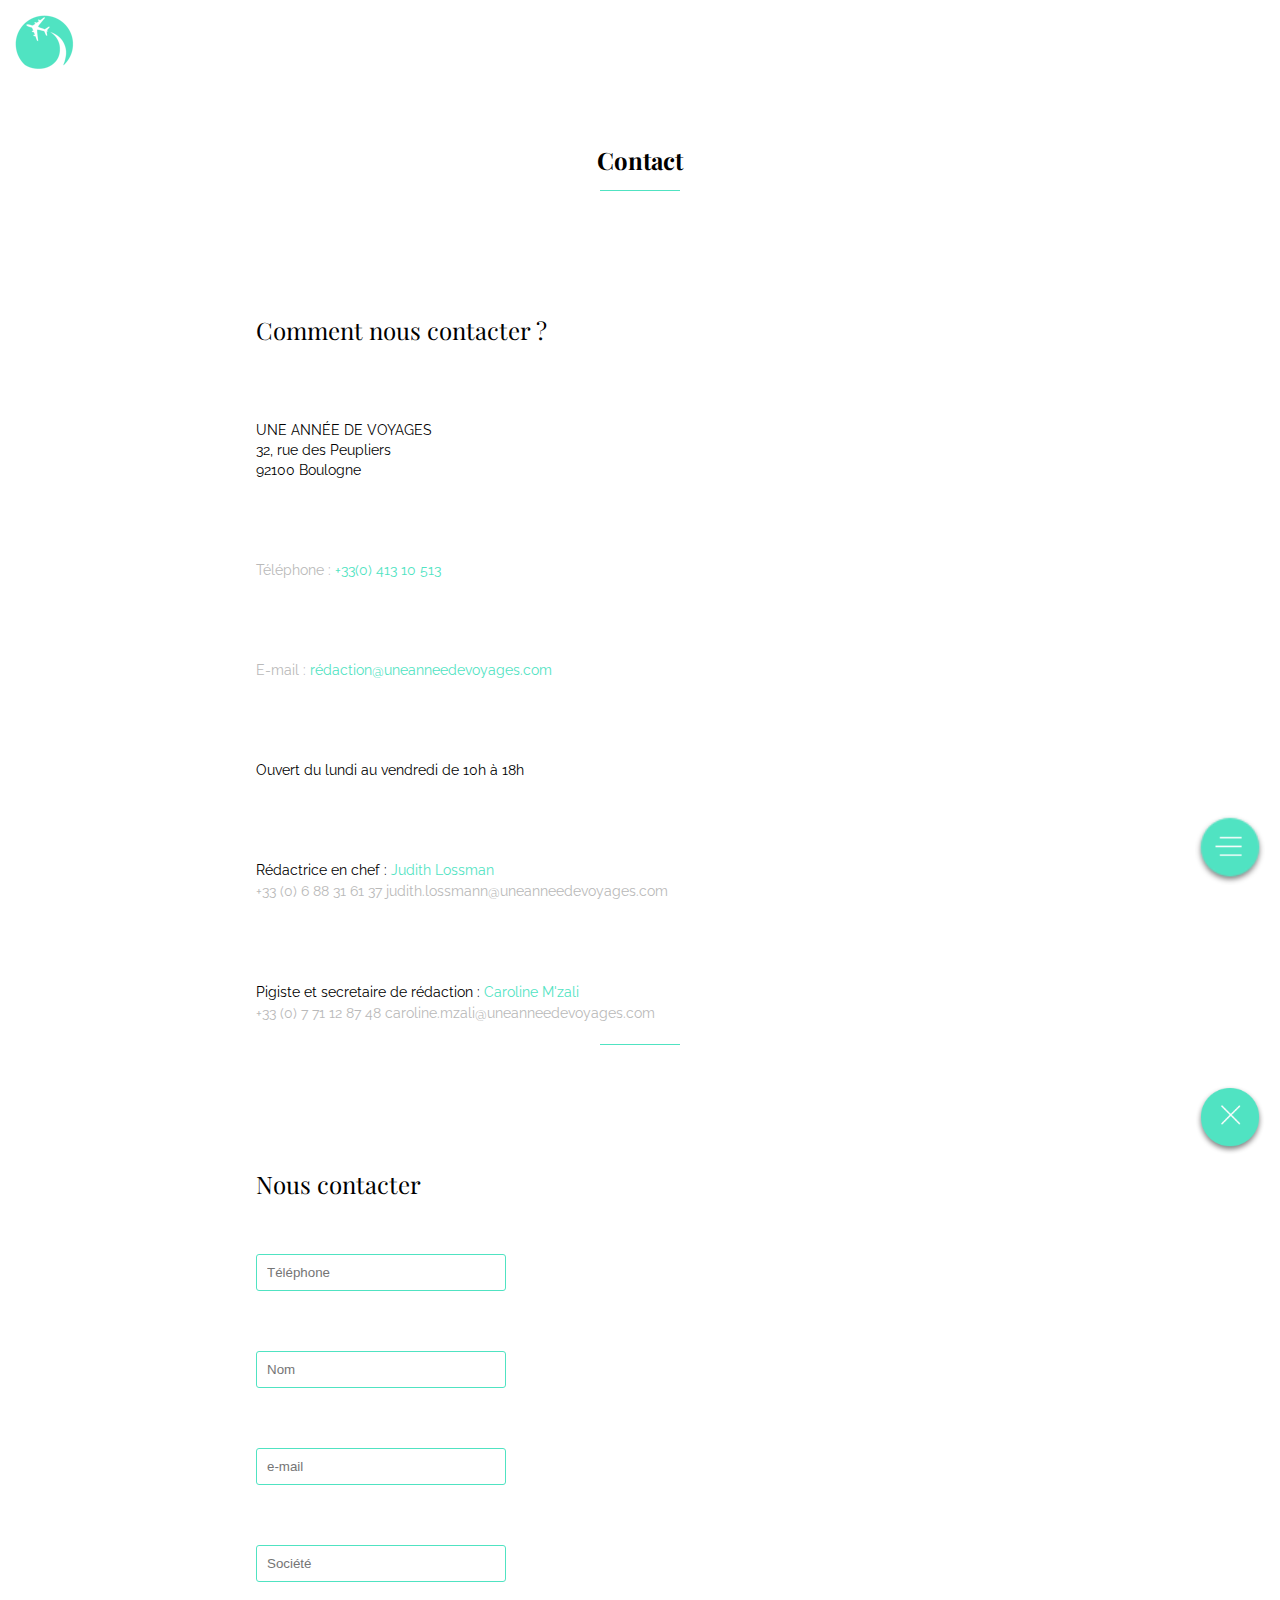
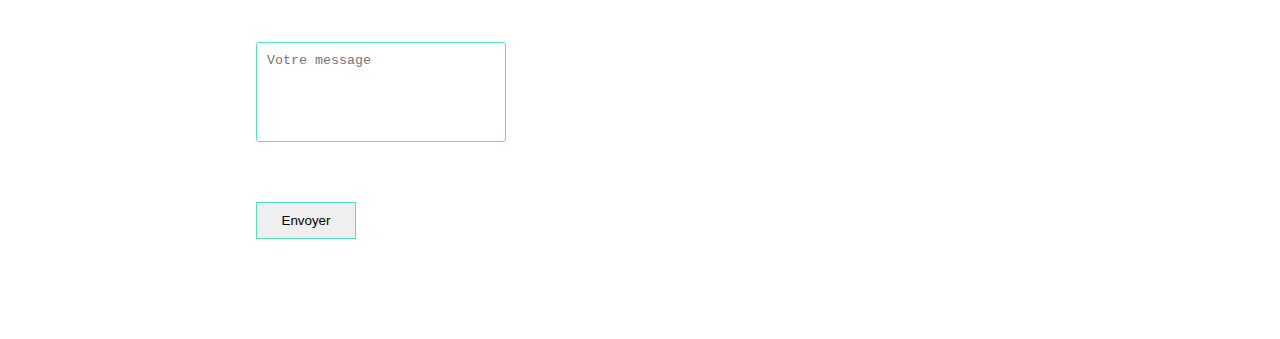
==== contact.html @ 855d5d45 "ad" ====
<html>

<head>
  <meta charset="UTF-8">
  <meta name="viewport" content="width=device-width, initial-scale=1.0">
  <meta http-equiv="X-UA-Compatible" content="ie=edge">
  <link rel="stylesheet" href="./src/css/reset.css">
  <link rel="stylesheet" href="./src/css/contact.css">
  <link href="https://fonts.googleapis.com/css?family=Playfair+Display" rel="stylesheet">
  <title>Une Année De Voyages - Contact</title>
</head>

<body>

  <section id="menu-section" class="menu_section">
    <div class="menu_section_container">
      <ul class="menu_section_list_container">
        <li class="menu_section_list_item_container"><a class="menu_section_list_item" href="index.html">Accueil</a></li>
        <li class="menu_section_list_item_container"><a class="menu_section_list_item" href="magazines.html">Magazines</a></li>
        <li class="menu_section_list_item_container"><a class="menu_section_list_item" href="top.html">TOP 100</a></li>
        <li class="menu_section_list_item_container"><a class="menu_section_list_item" href="about.html">À propos</a></li>
        <li class="menu_section_list_item_container"><a class="menu_section_list_item" href="contact.html">Contactez-nous</a></li>
      </ul>
      <div>
        <a href="index.html">
        <img src="./src/img/logo.png" alt="Logo" id="menu-logo-img">
        </a>
      </div>
    </div>
  </section>

  <div class="scroll_container">
    <div class="logo_container">
      <a href="index.html">
      <img src="./src/img/logo.png" alt="Logo">
      </a>
    </div>
    <div id="menu-button" class="menu_container">
      <img id="menu-button-img" class="menu_img_button" src="./src/img/menu.png" alt="Menu">
    </div>
    <div id="menu-button-open" class="menu_container">
      <img id="menu-button-open-img" class="menu_img_button" src="./src/img/menu-open.png" alt="Menu">
    </div>
    <section class="contact">
      <div class="contactContainer">

        <div class="contact-textContainer">

          <h1 class="contact-title">Contact</h1>
        </div>
        <div class="bluebar"></div>
        <div class="contact-infoContainer">
          <h2 class="contact-infoTitle">Comment nous contacter ?</h2>
          <p class="contact-infoAddress">UNE ANNÉE DE VOYAGES <br> 32, rue des Peupliers <br> 92100 Boulogne</p>
          <p class="contact-infoTel">Téléphone : <a href="tel:+33(0) 413 10 513" class="contact-infoTel-number">+33(0) 413 10 513</a></p>
          <p class="contact-infoMail">E-mail : <a href="mailto:rédaction@uneanneedevoyages.com" class="contact-infoMail-mail">rédaction@uneanneedevoyages.com</a></p>
          <p class="contact-infoHours">Ouvert du lundi au vendredi de 10h à 18h</p>
          <div class="contact-infoPeople">
            <p class="contact-infoPeople">Rédactrice en chef : <span>Judith Lossman</span> </p>
            <a href="tel:+33 (0) 6 88 31 61 37" class="contact-infoPeople-phone">+33 (0) 6 88 31 61 37</a>
            <a href="mailto:judith.lossmann@uneanneedevoyages.com" class="contact-infoPeople-mail">judith.lossmann@uneanneedevoyages.com</a>
          </div>
          <div class="contact-infoPeople">
            <p class="contact-infoPeople">Pigiste et secretaire de rédaction : <span>Caroline M'zali</span> </p>
            <a href="tel:+33 (0) 7 71 12 87 48" class="contact-infoPeople-phone">+33 (0) 7 71 12 87 48</a>
            <a href="mailto:caroline.mzali@uneanneedevoyages.com" class="contact-infoPeople-mail">caroline.mzali@uneanneedevoyages.com</a>
          </div>
          <div class="bluebar"></div>
        </div>

        <form class="contact-form">
          <h2 class="contact-formTitle">Nous contacter</h2>

          <input type="tel" class="contact-formInputs" placeholder="Téléphone">
          <input type="text" class="contact-formInputs" placeholder="Nom">
          <input type="email" class="contact-formInputs" placeholder="e-mail">
          <input type="text" class="contact-formInputs" placeholder="Société">
          <textarea rows="4" type="text" name="" value="" class="contact-formInput" placeholder="Votre message"></textarea>
          <button type="submit" name="Envoyer" value="Envoyer" class="button">Envoyer</button>

        </form>


      </div>

    </section>

    <script src="https://ajax.aspnetcdn.com/ajax/jQuery/jquery-3.3.1.min.js"></script>
    <script type="text/javascript" src="./src/js/main.js"></script>
</body>

</html>
---- src/css/contact.css ----
@import url('https://fonts.googleapis.com/css?family=Playfair+Display');
@import url('https://fonts.googleapis.com/css?family=Raleway');
html {
  font-size: 62.5%;
}

body {
  font-size: 1.4rem;
  font-family: "Raleway", sans-serif;
}

textarea {
  resize: none;
  outline: none;
}

.menu_container:hover {
  transform: scale(1.2);
}

.menu_container:active {
  transition: .1s all;
  transform: scale(1);
}

.menu_img_button {
  width: 70px;
}


.contact {
  margin-top: 150px;
  margin-bottom: 100px;
  width: 100vw;
  background-color: white;
}

.contactContainer {
  margin: 0 20%;
  font-size: 14px;
  line-height: 20px;
  font-family: "Raleway", sans-serif;
}

.contact-textContainer {
  width: 100%;
  display: flex;
  justify-content: center;
}

.bluebar {
  position: absolute;
  margin-top: 20px;
  left: 50%;
  transform: translate(-50%, 0);
  justify-content: center;
  height: 1px;
  width: 80px;
  background-color: #50E3C2;
}

.contact-title {
  font-size: 2.4rem;
  font-weight: bold;
  font-family: "Playfair Display", serif;
}

.contact-trait {
  width: 80px;
  height: 1px;
  background-color: #50E3C2;
  margin-top: 20px;
  margin-left: 0;
}

.contact-infoContainer {
  width: 100%;
  margin: 150px 0;
}

.contact-infoTitle {
  font-size: 2.4rem;
  font-weight: normal;
  font-family: "Playfair Display", serif;
}

.contact-infoAddress {
  margin-top: 80px;
}

.contact-infoTel {
  margin-top: 80px;
  color: #B9B9B9;
}

.contact-infoTel-number {
  text-decoration: none;
  color: #50E3C2
}

.contact-infoMail {
  margin-top: 80px;
  color: #B9B9B9;
}

.contact-infoMail-mail {
  text-decoration: none;
  color: #50E3C2;
}

.contact-infoHours {
  margin-top: 80px;
}

.contact-infoPeople {
  margin-top: 80px;
  line-height: 1.5;
}

span {
  color: #50E3C2;
}

.contact-infoPeople-phone {
  transition: .3s all;
  text-decoration: none;
  color: #B9B9B9;
}

.contact-infoPeople-phone:hover {
  color: #50E3C2;
}

.contact-infoPeople-mail {
  transition: .3s all;
  text-decoration: none;
  color: #B9B9B9;
}

.contact-infoPeople-mail:hover {
  text-decoration: none;
  color: #50E3C2;
}

.contact-trait2 {
  width: 80px;
  height: 1px;
  background-color: #50E3C2;
  margin-top: 25px;
  margin-left: 50%;
}

.contact-form {
  width: 100%;
  display: flex;
  flex-direction: column;
  font-size: 14px;
  line-height: 20px;
  font-family: "Raleway", sans-serif;
}

.contact-formTitle {
  font-size: 2.4rem;
  font-weight: normal;
  font-family: "Playfair Display", serif;
}

.contact-formInputs {
  width: 250px;
  border-color: #50E3C2;
  padding: 10px;
  outline: 0;
  border: 1px solid #50E3C2;
  border-radius: 3px;
  margin-top: 60px;
}

.contact-formInput {
  width: 250px;
  padding: 10px;
  margin-top: 60px;
  height: 100px;
  border: 1px solid #50E3C2;
  border-radius: 3px;
}

.button {
  width: 100px;
  margin-top: 60px;
  border: 1px solid #50E3C2;
  padding: 10px 20px;
  color: #000;
  transition: .3s all;
  cursor: pointer;
  text-decoration: none;
  outline: 0;
}

.button:hover {
  color: #FFF;
  background-color: #50E3C2;
}

.button:active {
  background-color: #39A28B;
}

.menu_section {
  transition: .7s all;
  z-index: 1;
  height: 50vh;
  width: 100vw;
  background-color: #FFF;
  position: fixed;
  top: -100%;
  border-bottom: solid 1px #50E3C2;
}

.menu_section_container {
  width: 100%;
  height: 100%;
  display: flex;
  align-items: center;
  margin-left: 10%;
}

.menu_section_list_item {
  text-decoration: none;
  transition: .3s all;
  color: #B9B9B9;
  cursor: pointer;
  font-size: 1.6rem;
}

.menu_section_list_item_container {
  margin-top: 25px;
  margin-bottom: 25px;
}

.menu_section_list_item:hover {
  color: #000;
  padding-left: 10px;
}

.menu_section_logo_container {
  width: 100%;
  position: absolute;
  right: 0;
}

.logo_container {
  position: fixed;
  left: 0;
  top: 0;
  margin: 15px;
}

.menu_container {
  cursor: pointer;
  transition: all .7s;
  position: fixed;
  right: 0;
  bottom: 0;
  margin: 15px;
}

#menu-logo-img {
  position: absolute;
  right: 0;
  top: 0;
  margin: 80px;
}

#menu-button-open {
  bottom: -30%;
}
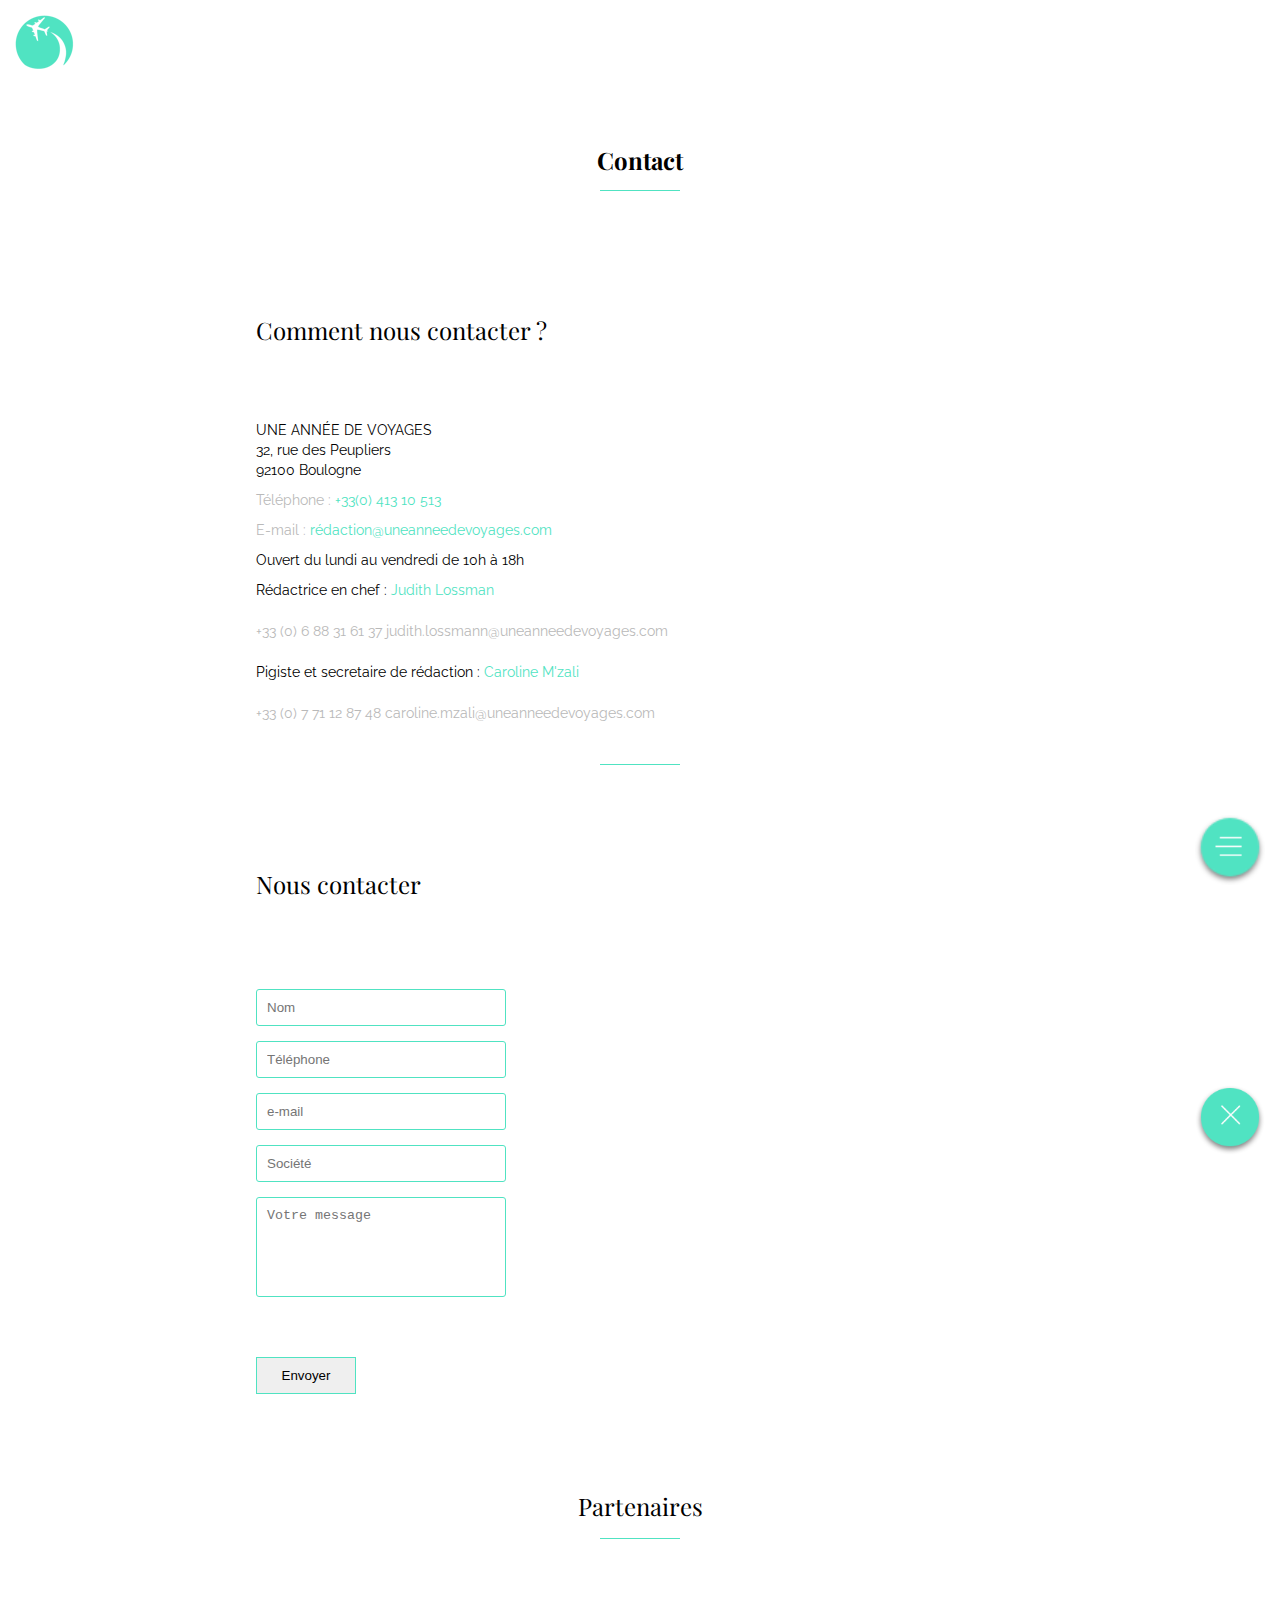
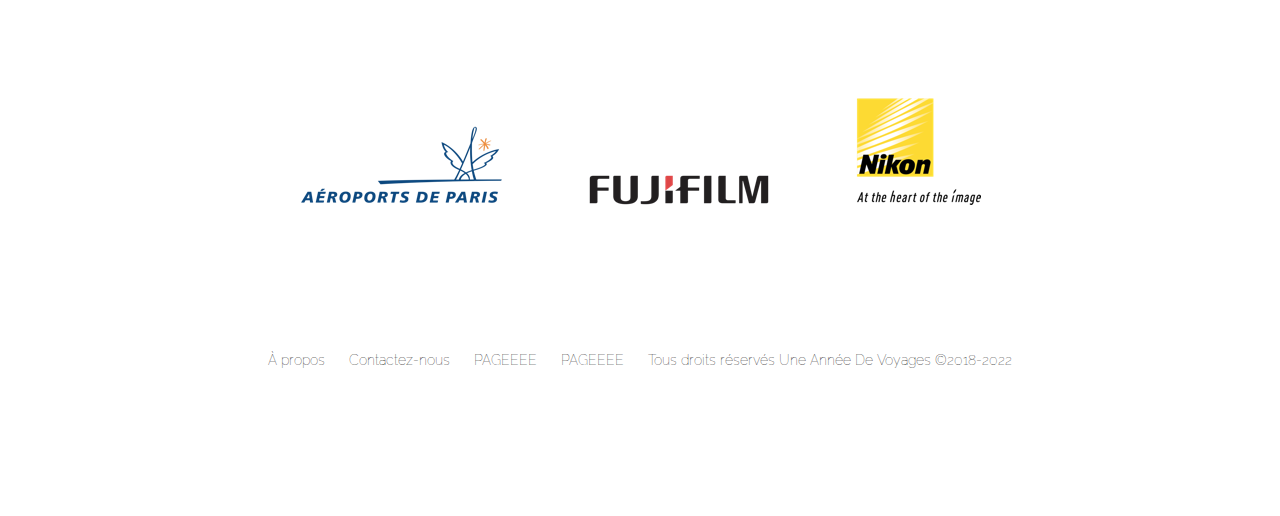
==== commit 98a88d12: "final" ====
--- a/contact.html
+++ b/contact.html
@@ -41,6 +41,7 @@
     <div id="menu-button-open" class="menu_container">
       <img id="menu-button-open-img" class="menu_img_button" src="./src/img/menu-open.png" alt="Menu">
     </div>
+
     <section class="contact">
       <div class="contactContainer">
 
@@ -70,14 +71,12 @@
 
         <form class="contact-form">
           <h2 class="contact-formTitle">Nous contacter</h2>
-
+          <input type="text" class="contact-formInputs" placeholder="Nom">
           <input type="tel" class="contact-formInputs" placeholder="Téléphone">
-          <input type="text" class="contact-formInputs" placeholder="Nom">
           <input type="email" class="contact-formInputs" placeholder="e-mail">
           <input type="text" class="contact-formInputs" placeholder="Société">
           <textarea rows="4" type="text" name="" value="" class="contact-formInput" placeholder="Votre message"></textarea>
           <button type="submit" name="Envoyer" value="Envoyer" class="button">Envoyer</button>
-
         </form>
 
 
@@ -85,6 +84,38 @@
 
     </section>
 
+    <footer class="footer">
+      <h2 class="footer-title">Partenaires</h2>
+      <div class="bluebar"></div>
+      <div class="footer-imgContainer">
+        <img src="./src/img/af.png" alt="Aéroport" class="footer-img">
+        <img src="./src/img/fuji.png" alt="Fujifilm" class="footer-img">
+        <img src="./src/img/nikon.png" alt="Nikon" class="footer-img">
+      </div>
+      <div class="footer-pages">
+        <a href="about.html" class="footer-pageLink">
+          <p class="footer-page">À propos</p>
+        </a>
+        <a href="contact.html" class="footer-pageLink">
+          <p class="footer-page">Contactez-nous</p>
+        </a>
+        <a href="" class="footer-pageLink">
+          <p class="footer-page">PAGEEEE</p>
+        </a>
+        <a href="" class="footer-pageLink">
+          <p class="footer-page">PAGEEEE</p>
+        </a>
+        <a href="" class="footer-pageLink">
+          <p class="footer-page">Tous droits réservés Une Année De Voyages ©2018-2022
+
+          </p>
+        </a>
+
+      </div>
+
+    </footer>
+
+
     <script src="https://ajax.aspnetcdn.com/ajax/jQuery/jquery-3.3.1.min.js"></script>
     <script type="text/javascript" src="./src/js/main.js"></script>
 </body>
--- a/src/css/contact.css
+++ b/src/css/contact.css
@@ -79,17 +79,18 @@
 }
 
 .contact-infoTitle {
+  margin-bottom: 80px;
   font-size: 2.4rem;
   font-weight: normal;
   font-family: "Playfair Display", serif;
 }
 
 .contact-infoAddress {
-  margin-top: 80px;
+  margin-top: 10px;
 }
 
 .contact-infoTel {
-  margin-top: 80px;
+  margin-top: 10px;
   color: #B9B9B9;
 }
 
@@ -99,7 +100,7 @@
 }
 
 .contact-infoMail {
-  margin-top: 80px;
+  margin-top: 10px;
   color: #B9B9B9;
 }
 
@@ -109,12 +110,13 @@
 }
 
 .contact-infoHours {
-  margin-top: 80px;
+  margin-top: 10px;
 }
 
 .contact-infoPeople {
-  margin-top: 80px;
+  margin-top: 10px;
   line-height: 1.5;
+  margin-bottom: 20px;
 }
 
 span {
@@ -140,14 +142,6 @@
 .contact-infoPeople-mail:hover {
   text-decoration: none;
   color: #50E3C2;
-}
-
-.contact-trait2 {
-  width: 80px;
-  height: 1px;
-  background-color: #50E3C2;
-  margin-top: 25px;
-  margin-left: 50%;
 }
 
 .contact-form {
@@ -160,10 +154,12 @@
 }
 
 .contact-formTitle {
+  margin-bottom: 80px;
   font-size: 2.4rem;
   font-weight: normal;
   font-family: "Playfair Display", serif;
 }
+
 
 .contact-formInputs {
   width: 250px;
@@ -172,13 +168,13 @@
   outline: 0;
   border: 1px solid #50E3C2;
   border-radius: 3px;
-  margin-top: 60px;
+  margin-top: 15px;
 }
 
 .contact-formInput {
   width: 250px;
   padding: 10px;
-  margin-top: 60px;
+  margin-top: 15px;
   height: 100px;
   border: 1px solid #50E3C2;
   border-radius: 3px;
@@ -207,7 +203,7 @@
 
 .menu_section {
   transition: .7s all;
-  z-index: 1;
+  z-index: 3;
   height: 50vh;
   width: 100vw;
   background-color: #FFF;
@@ -274,3 +270,59 @@
 #menu-button-open {
   bottom: -30%;
 }
+
+/* FOOTER SECTION */
+
+.footer {
+  margin-top: 100px;
+  width: 100vw;
+}
+
+.footer-title {
+  font-family: "Playfair Display", serif;
+  font-size: 2.4rem;
+  text-align: center;
+}
+
+.footer-imgContainer {
+  margin: 5% 20%;
+  display: flex;
+  flex-wrap: wrap;
+  align-items: baseline;
+  justify-content: space-around;
+}
+
+.footer-img {
+  width: auto;
+  height: auto;
+  margin-top: 15%;
+}
+
+.footer-pages {
+  margin: 10% 30%;
+  display: flex;
+  flex-direction: column;
+}
+
+@media only screen and (min-width:600px) {
+  .footer-pages {
+    margin: 10% 20%;
+    flex-direction: row;
+    justify-content: space-around;
+  }
+}
+
+.footer-pageLink {
+  text-decoration: none;
+  color: black;
+  font-family: 'Raleway', sans-serif;
+  font-weight: lighter;
+  line-height: 2.5;
+  font-size: 1.4rem;
+}
+
+@media only screen and (min-width:600px) {
+  .footer-pageLink {
+    padding: 10px;
+  }
+}
